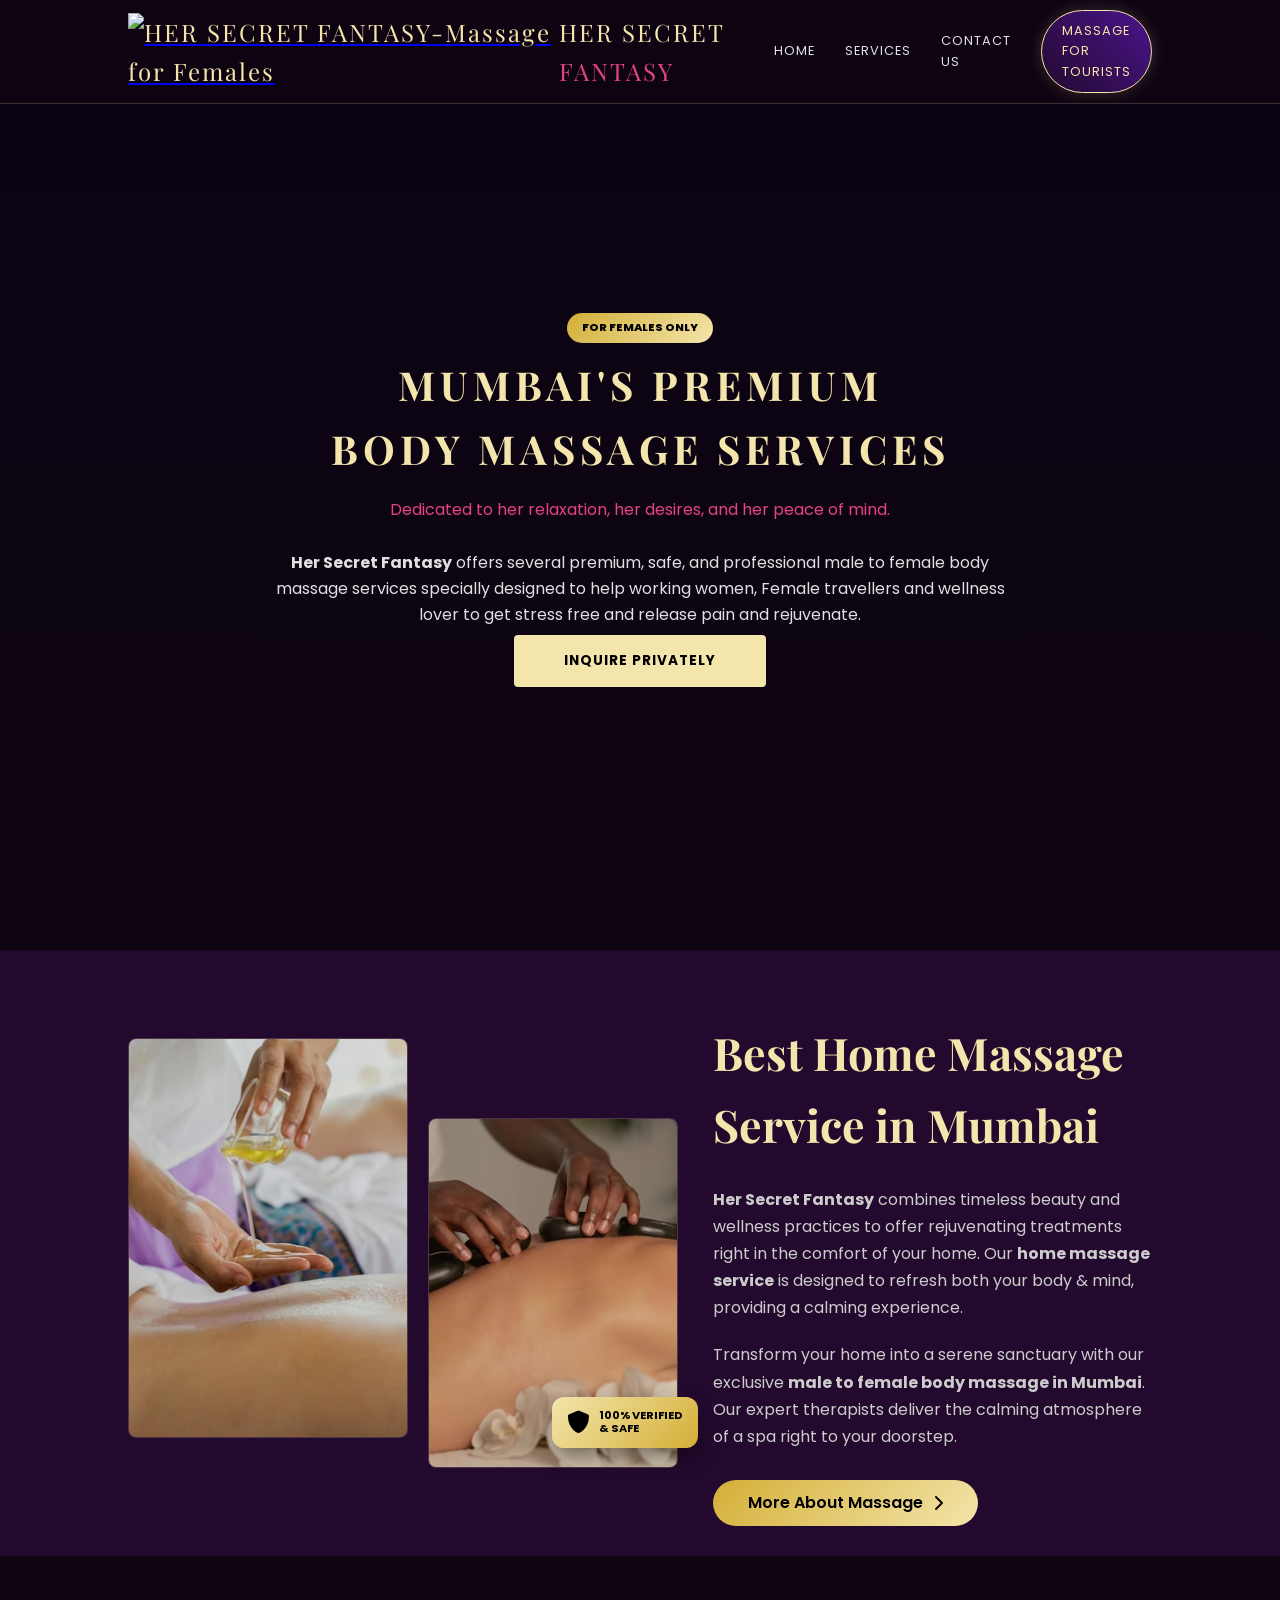
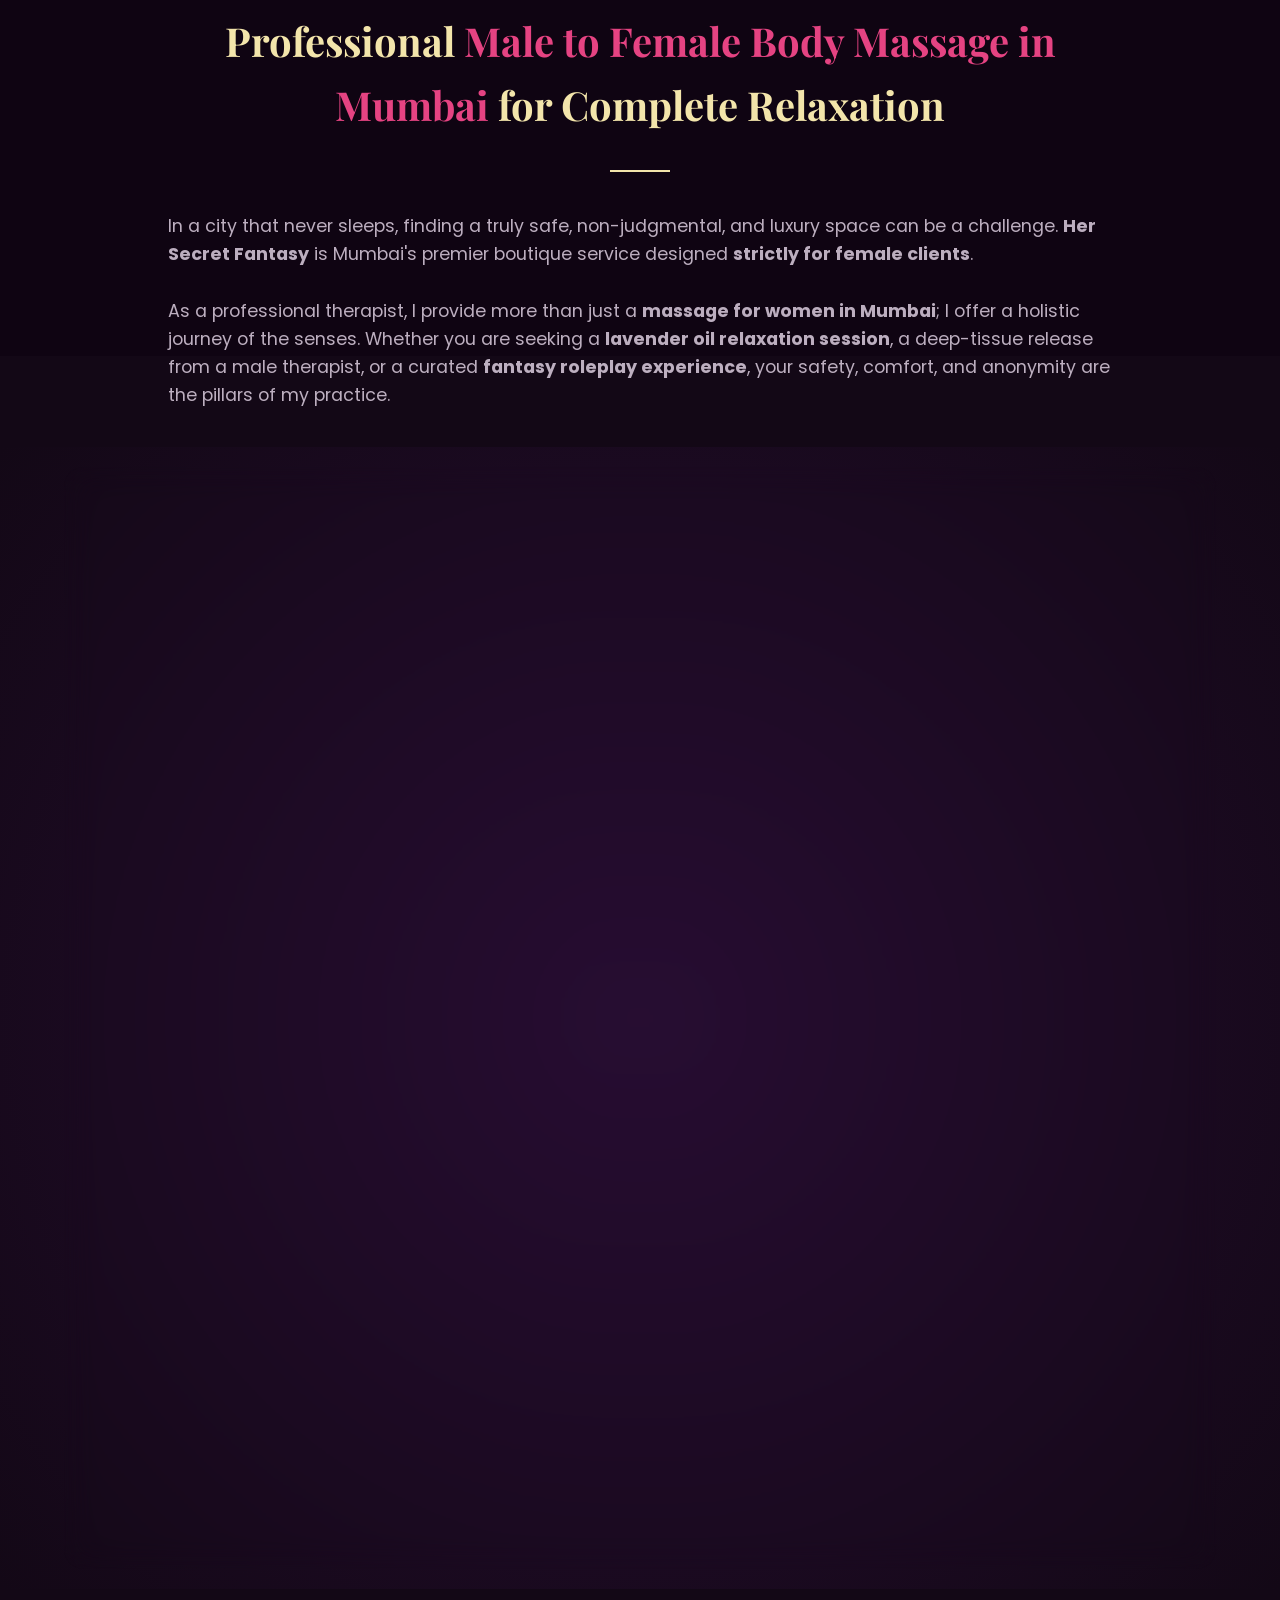
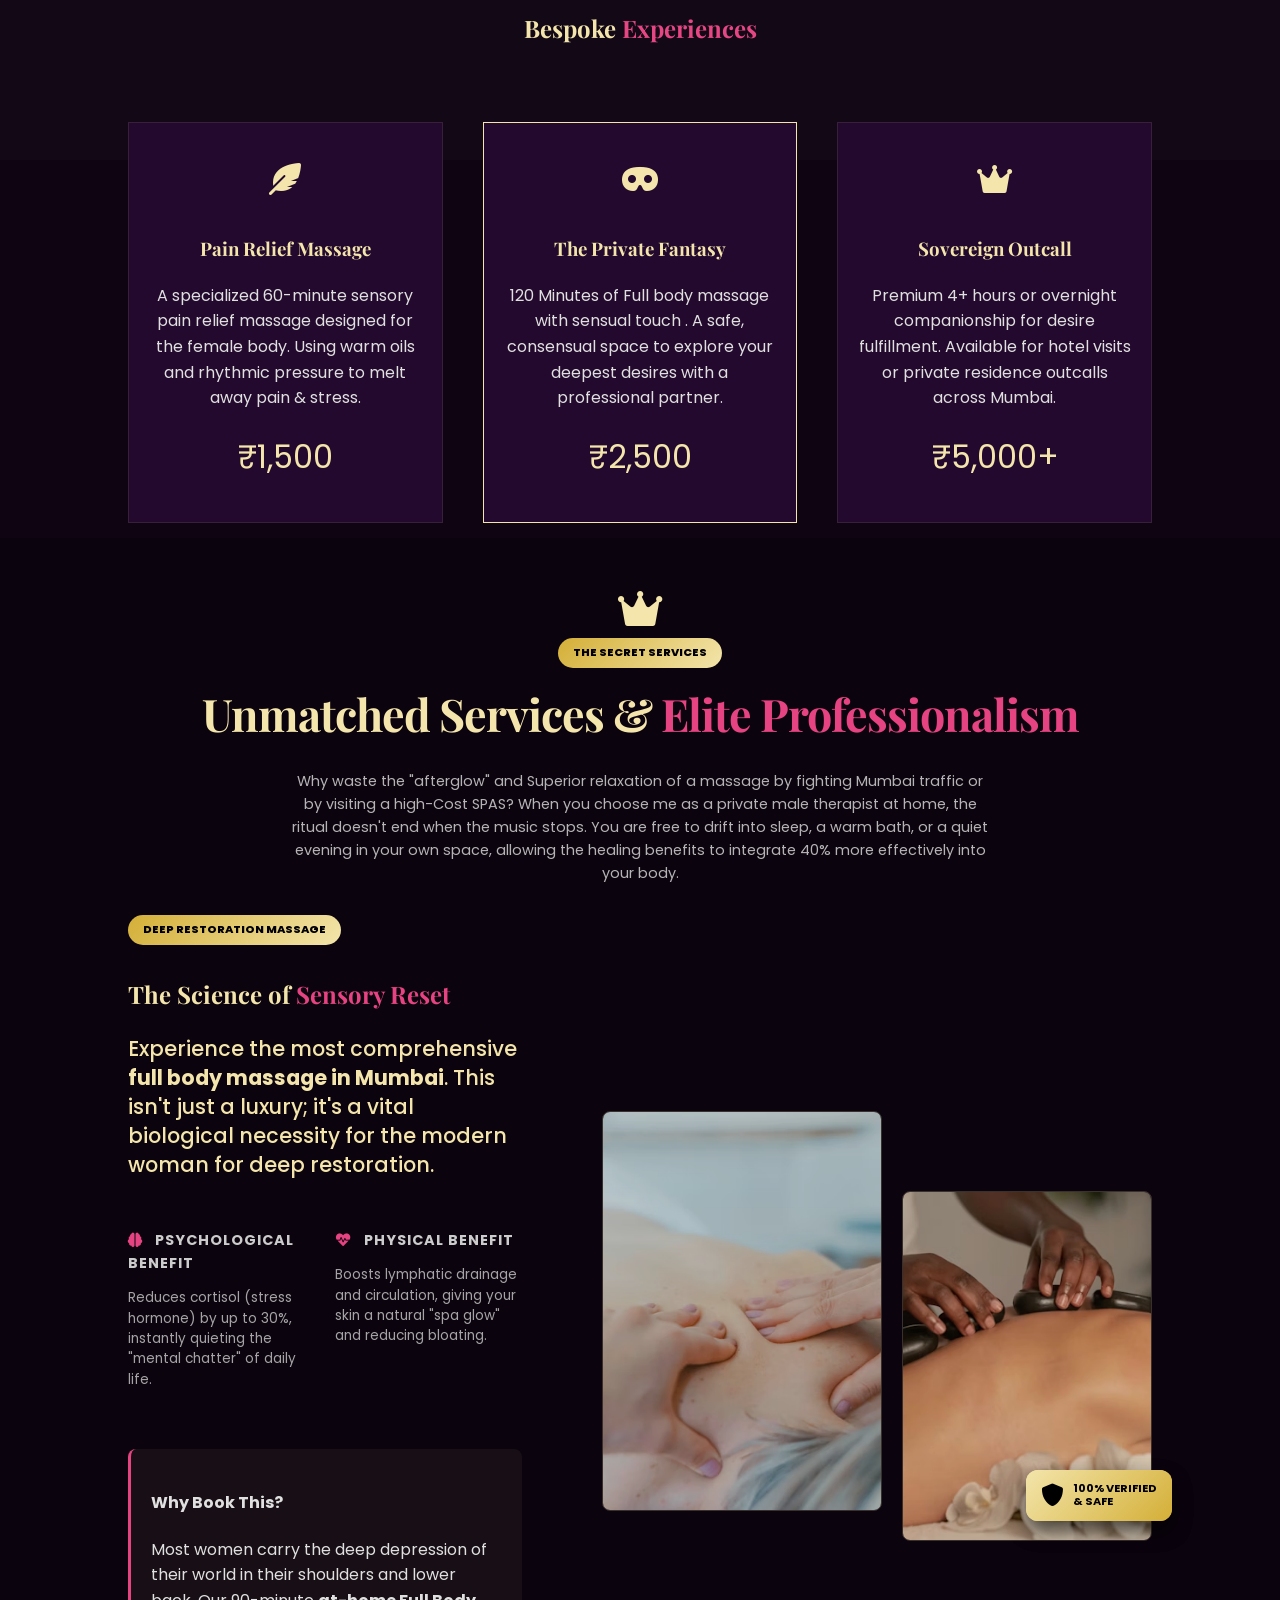
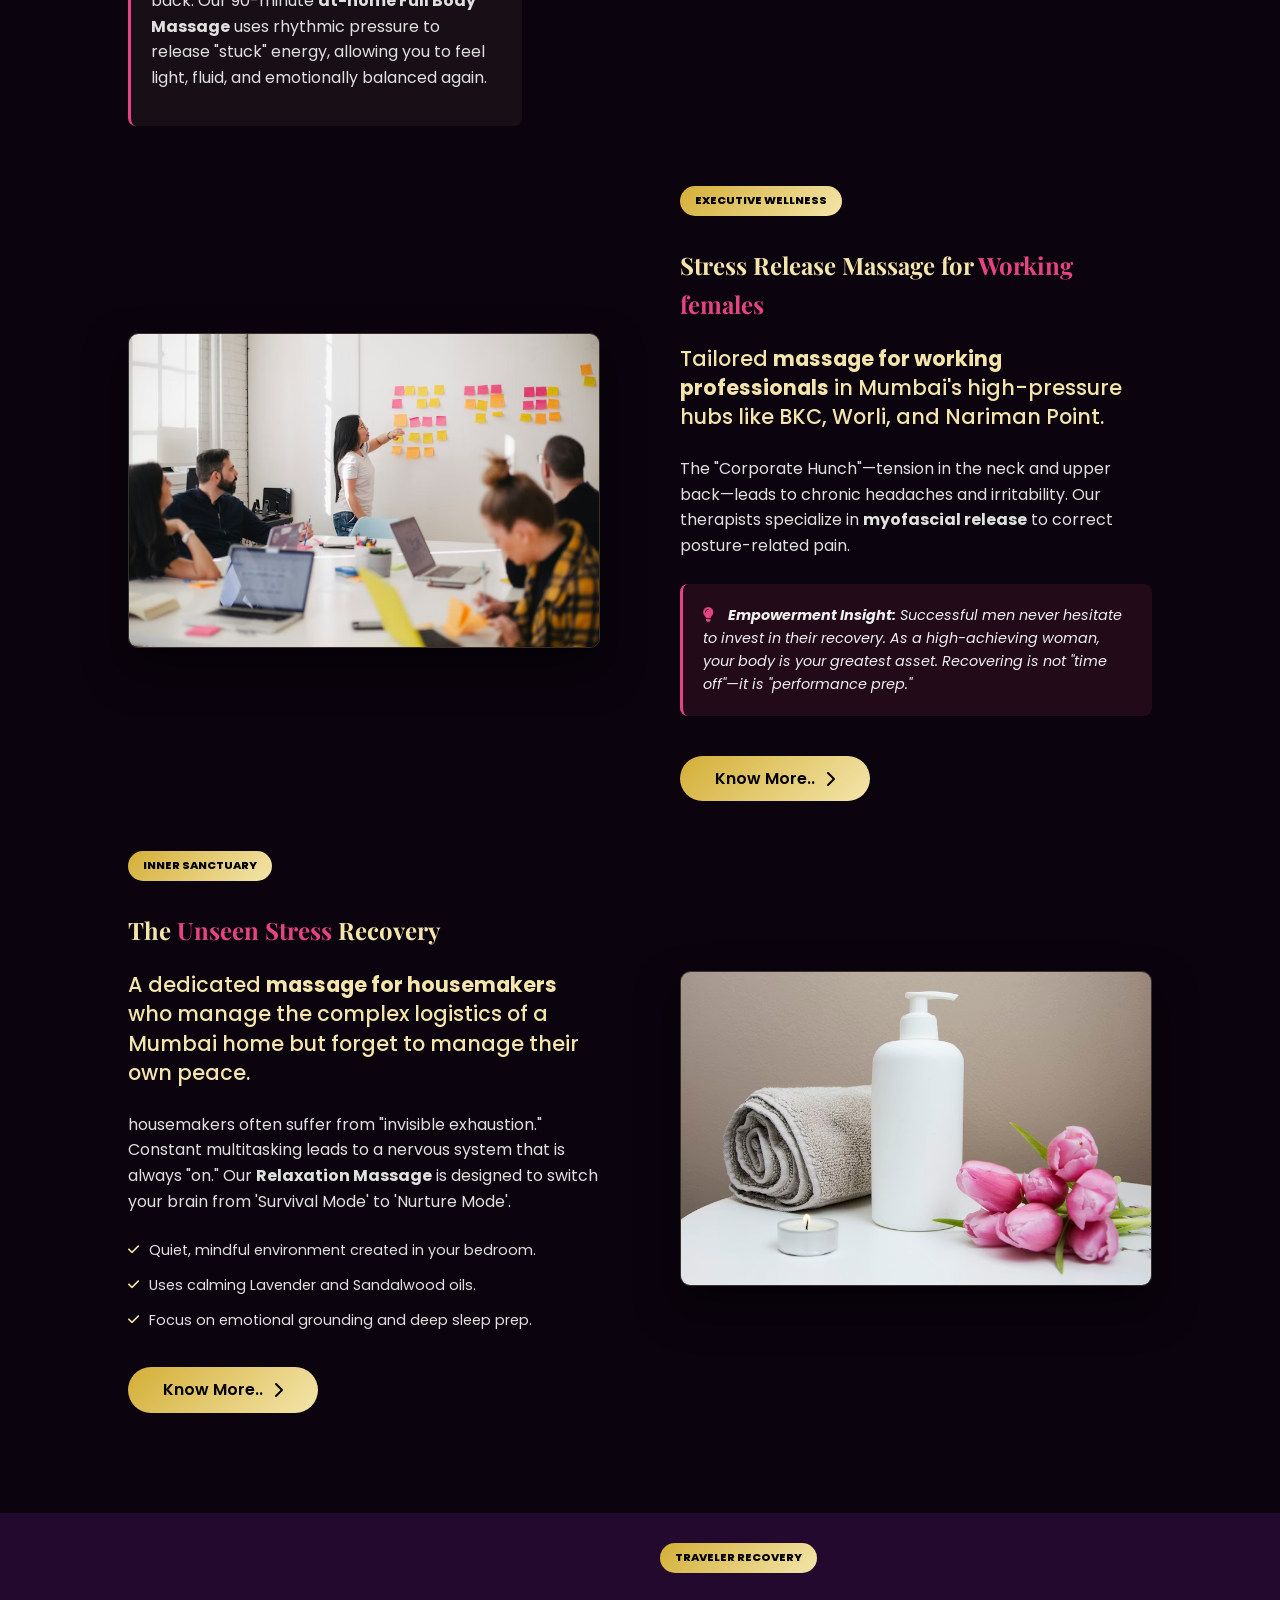
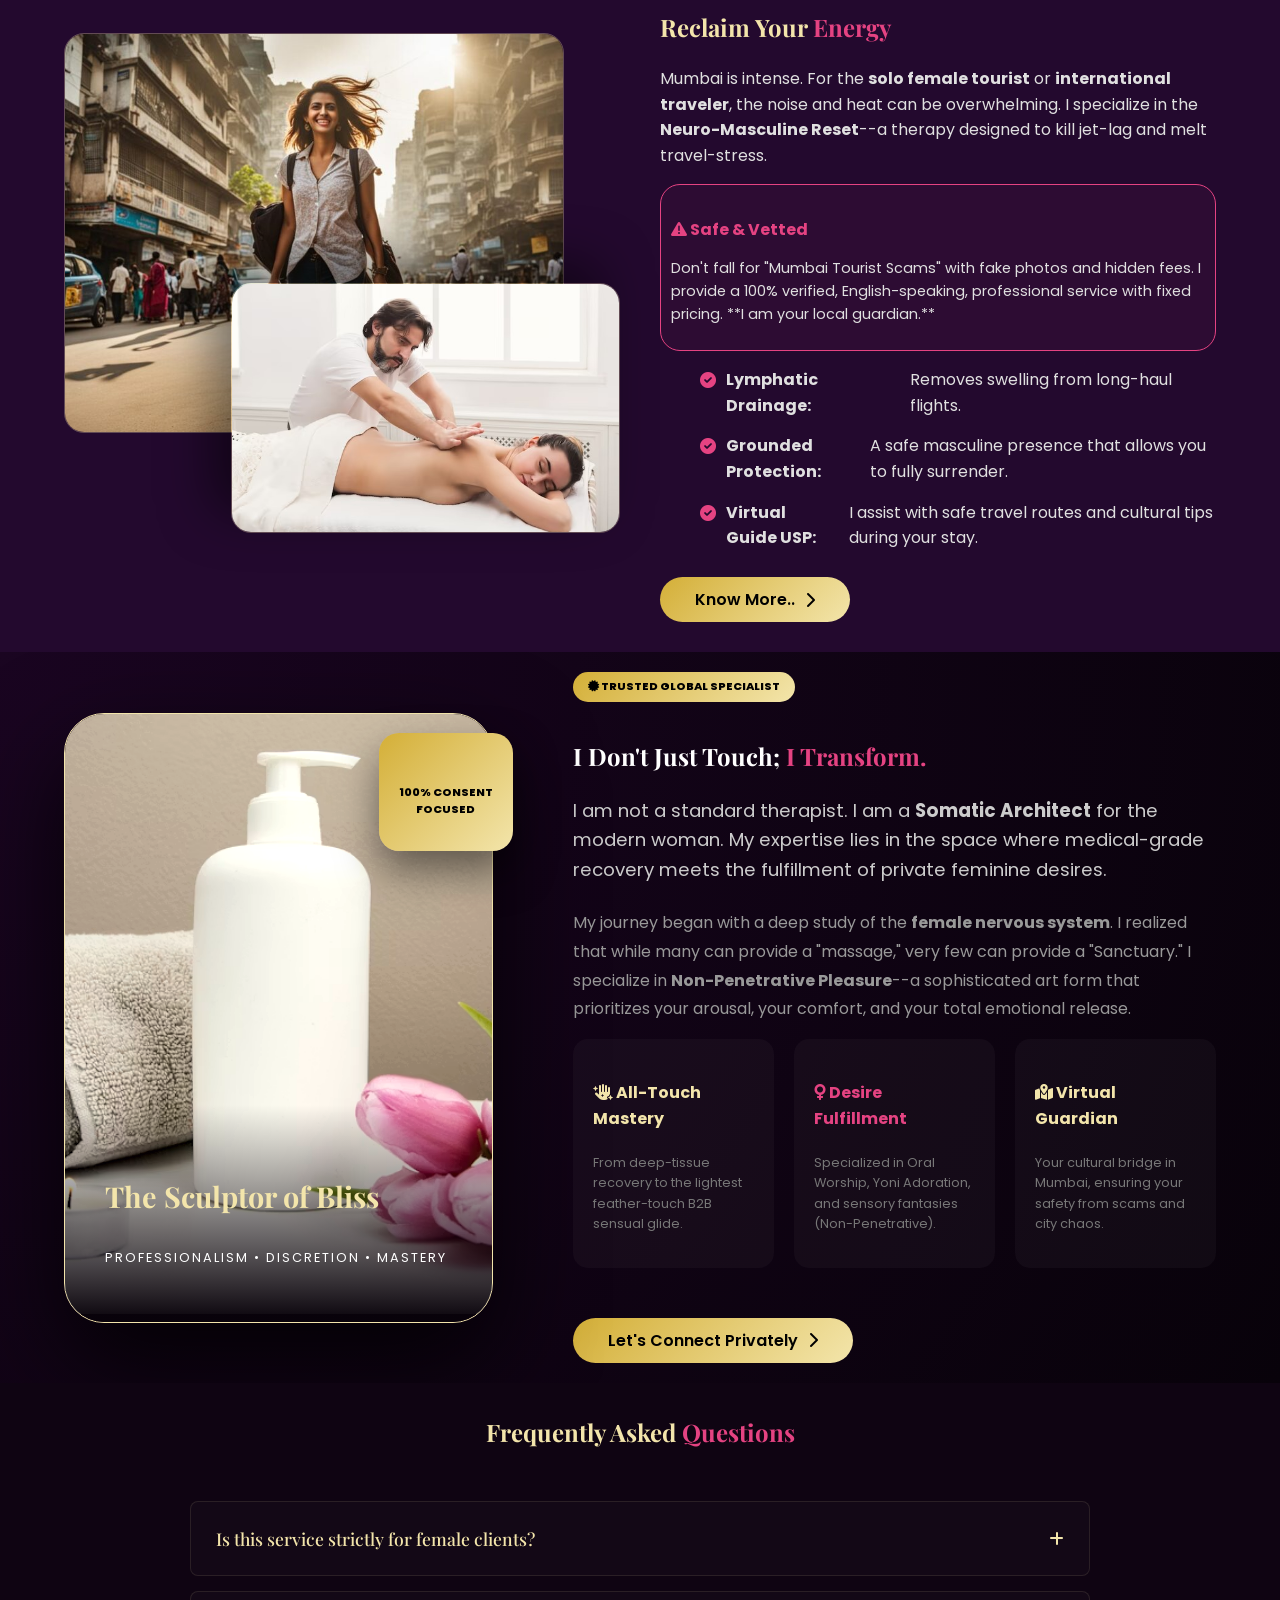
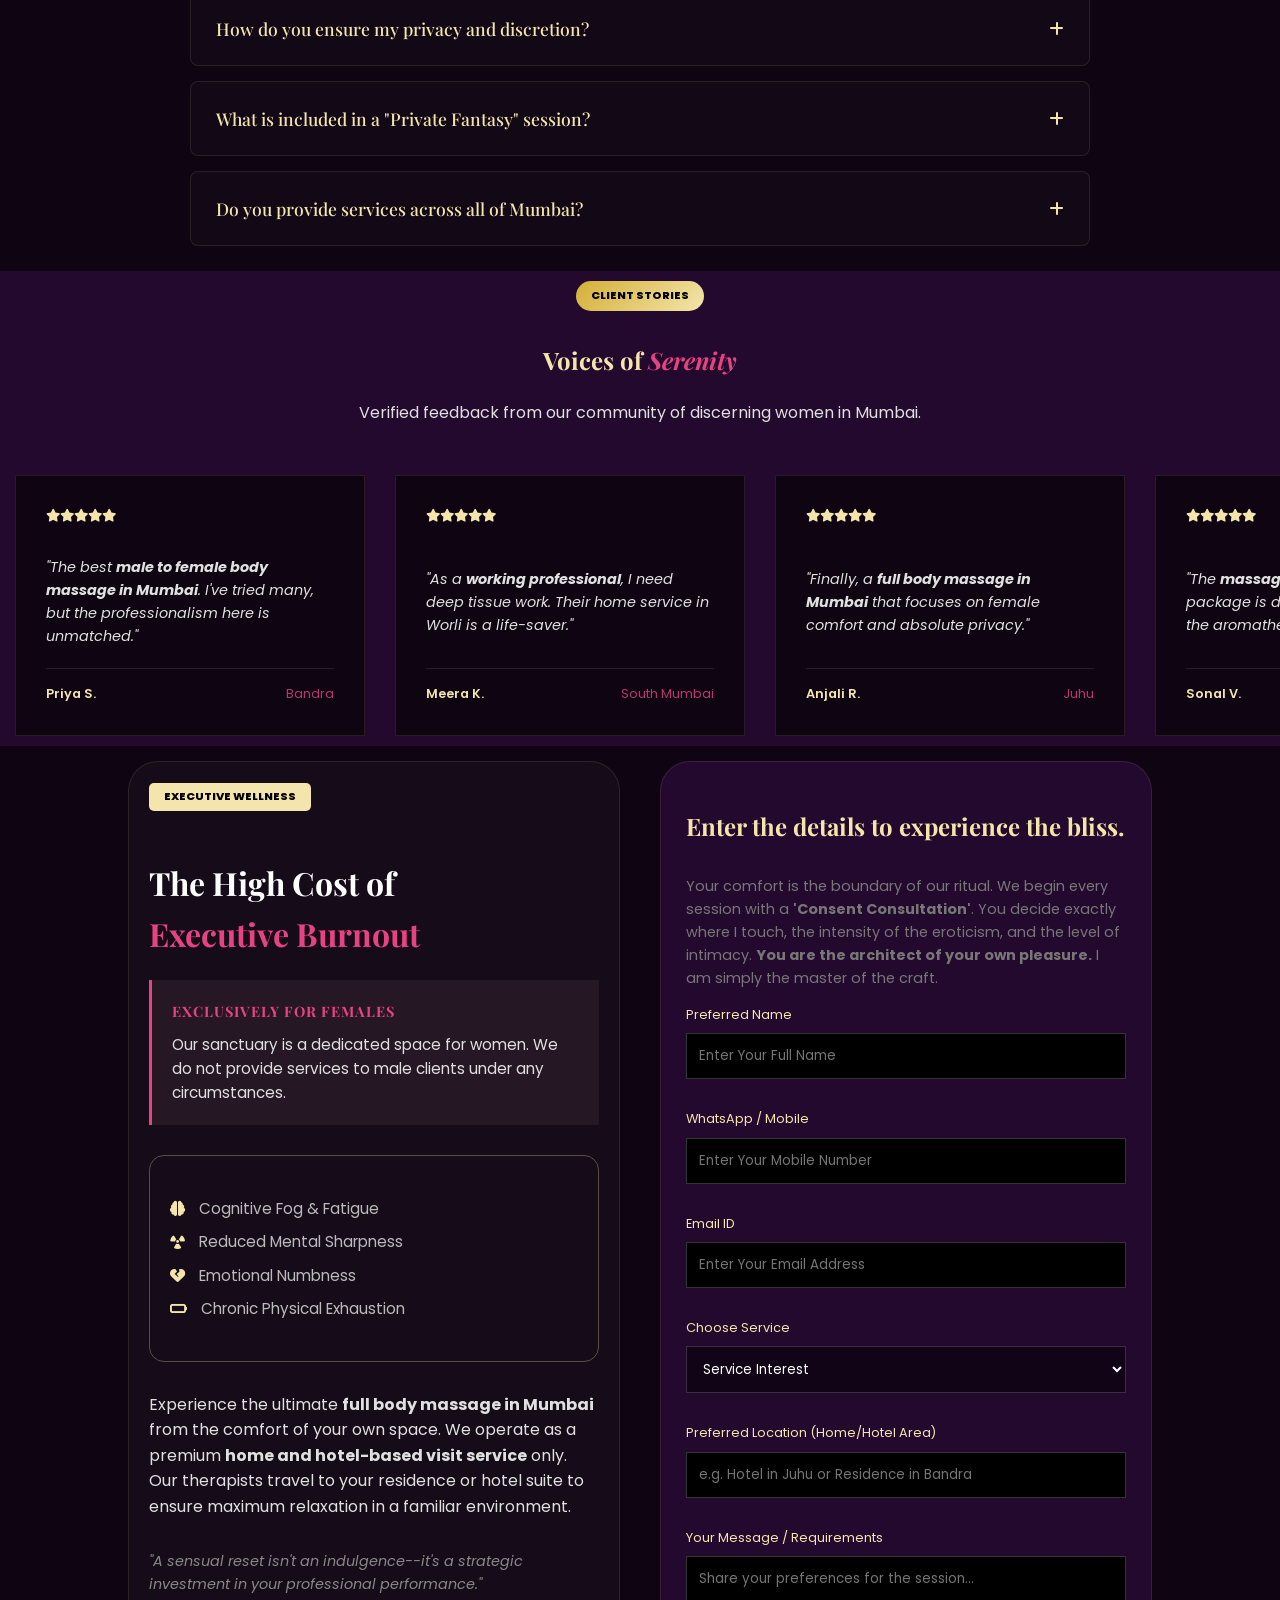
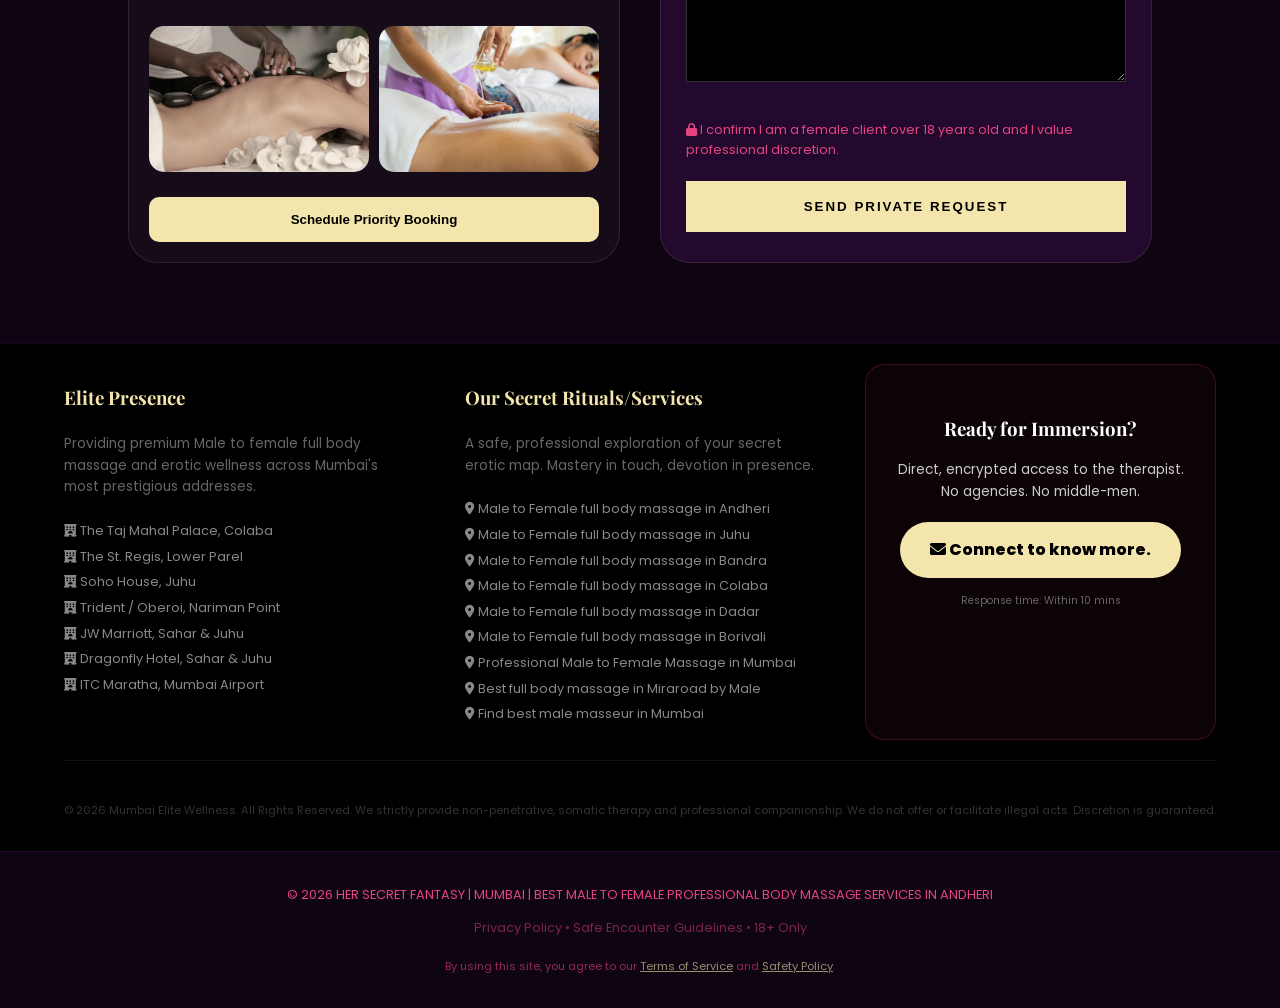
==== index.html @ 4f6065b1 "Initial commit via Netlify" ====
<!DOCTYPE HTML>
<html lang="en-US">
    <head>
        <meta charset="UTF-8">
        <meta http-equiv="refresh" content="0; url=male-to-female-body-massage-in-mumbai.html">
        <script type="text/javascript">
            window.location.href = "male-to-female-body-massage-in-mumbai.html"
        </script>
        <title>Page Redirection</title>
    </head>
    <body>
        <!-- Note: don't tell people to `click` the link, just tell them that it is a link. -->
        If you are not redirected automatically, follow this <a href='male-to-female-body-massage-in-mumbai.html'>link to example</a>.
    </body>
</html>
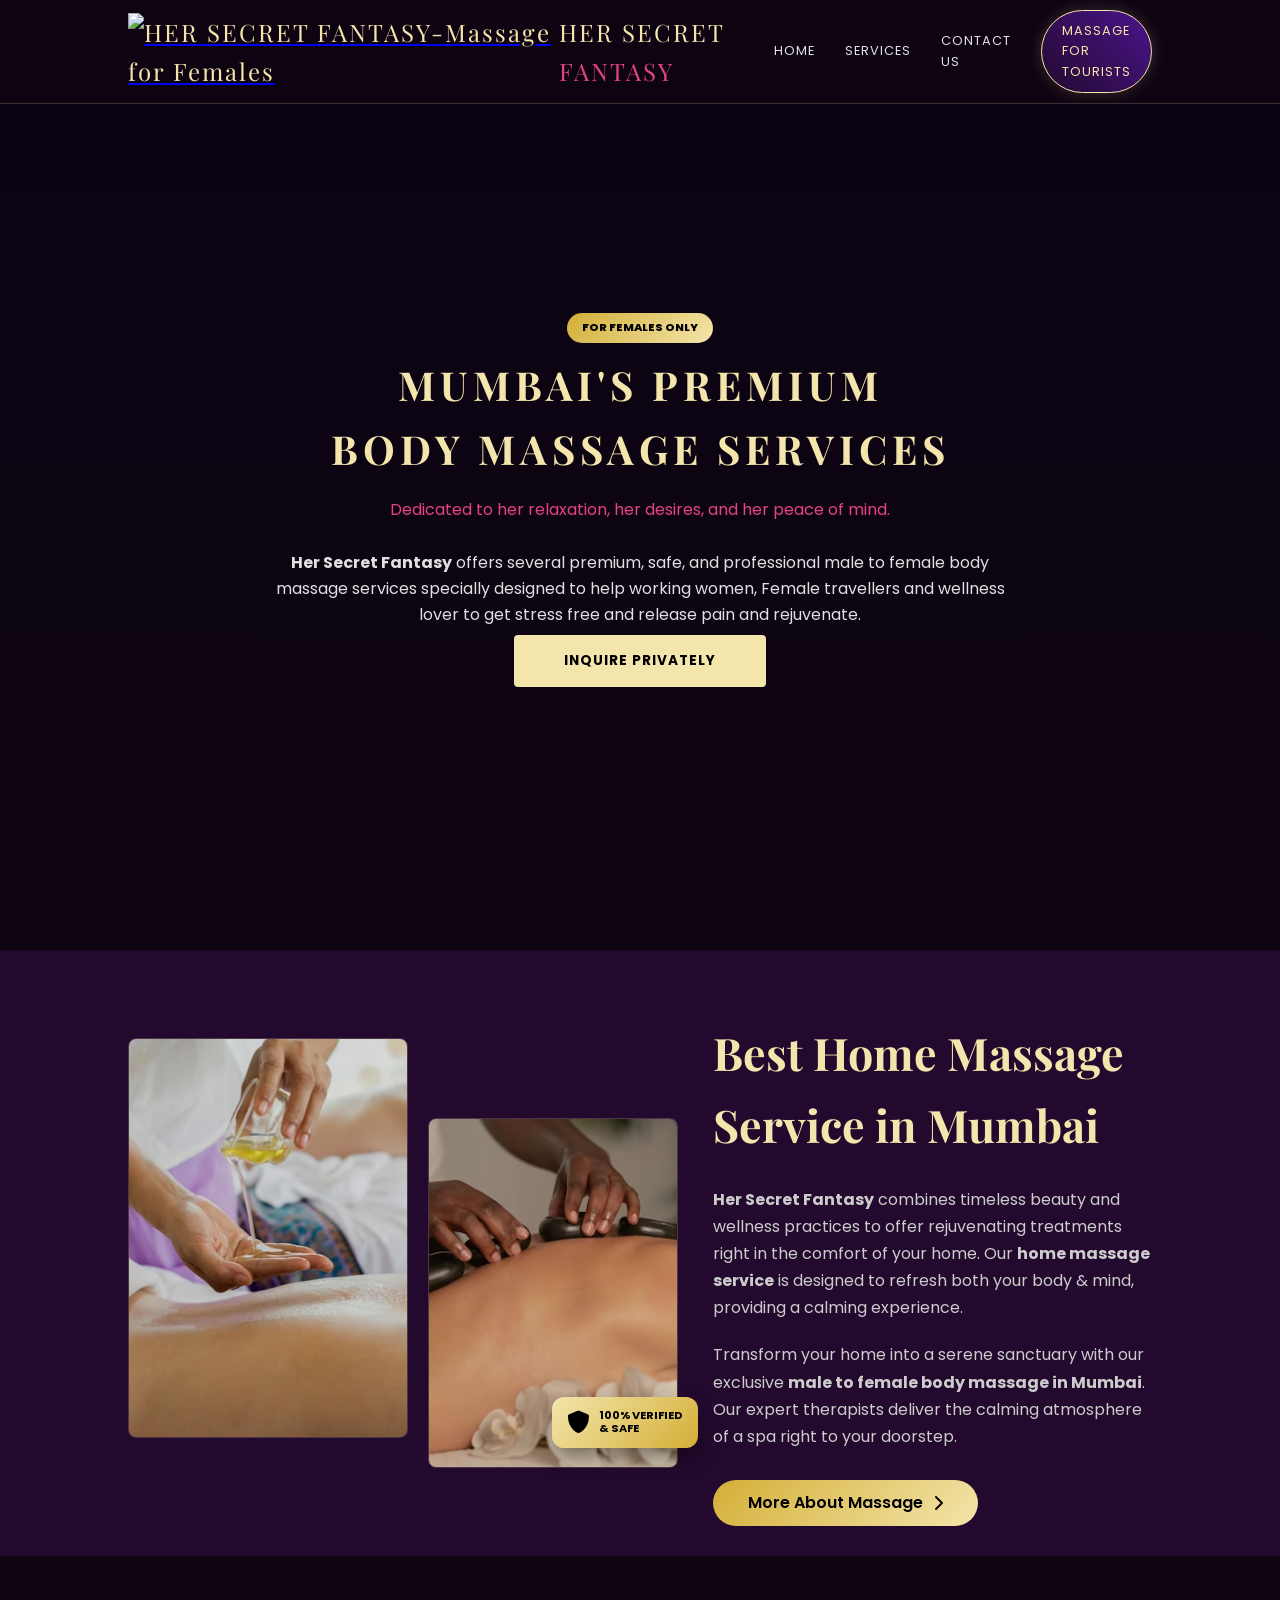
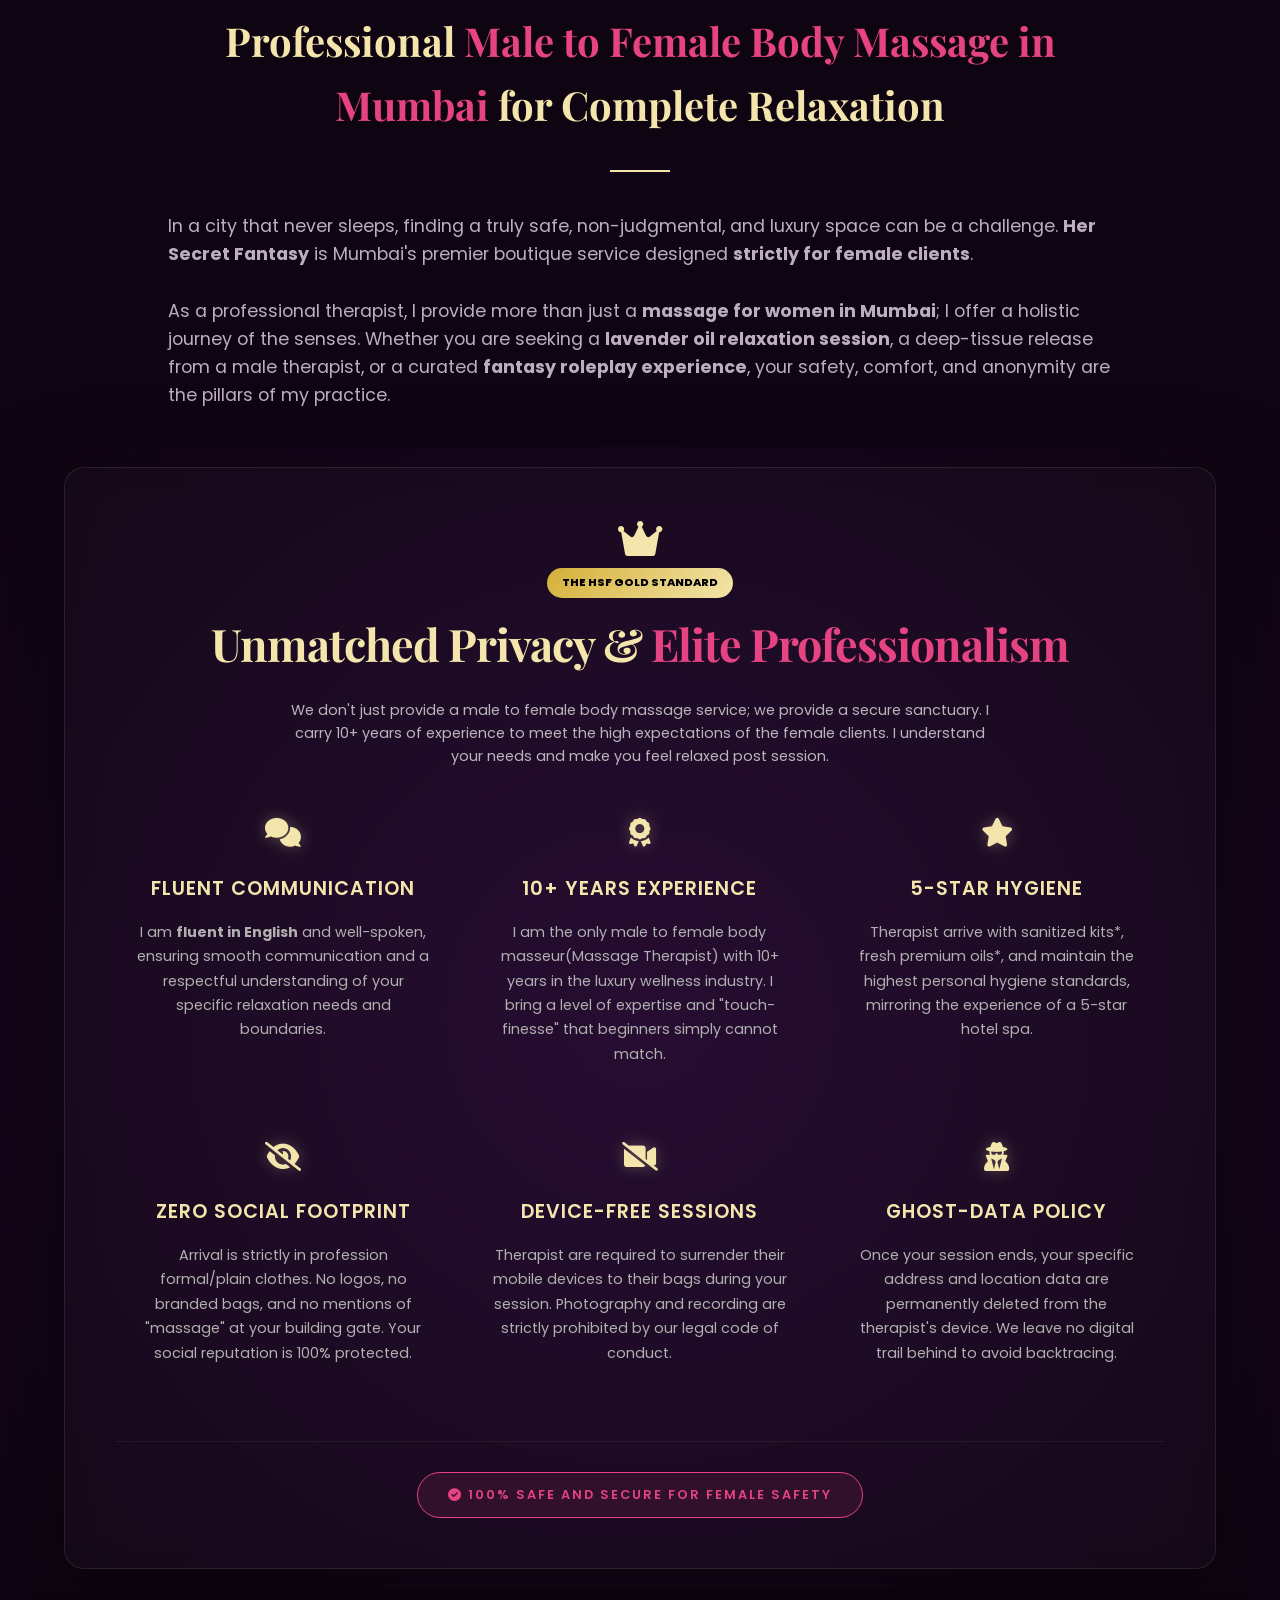
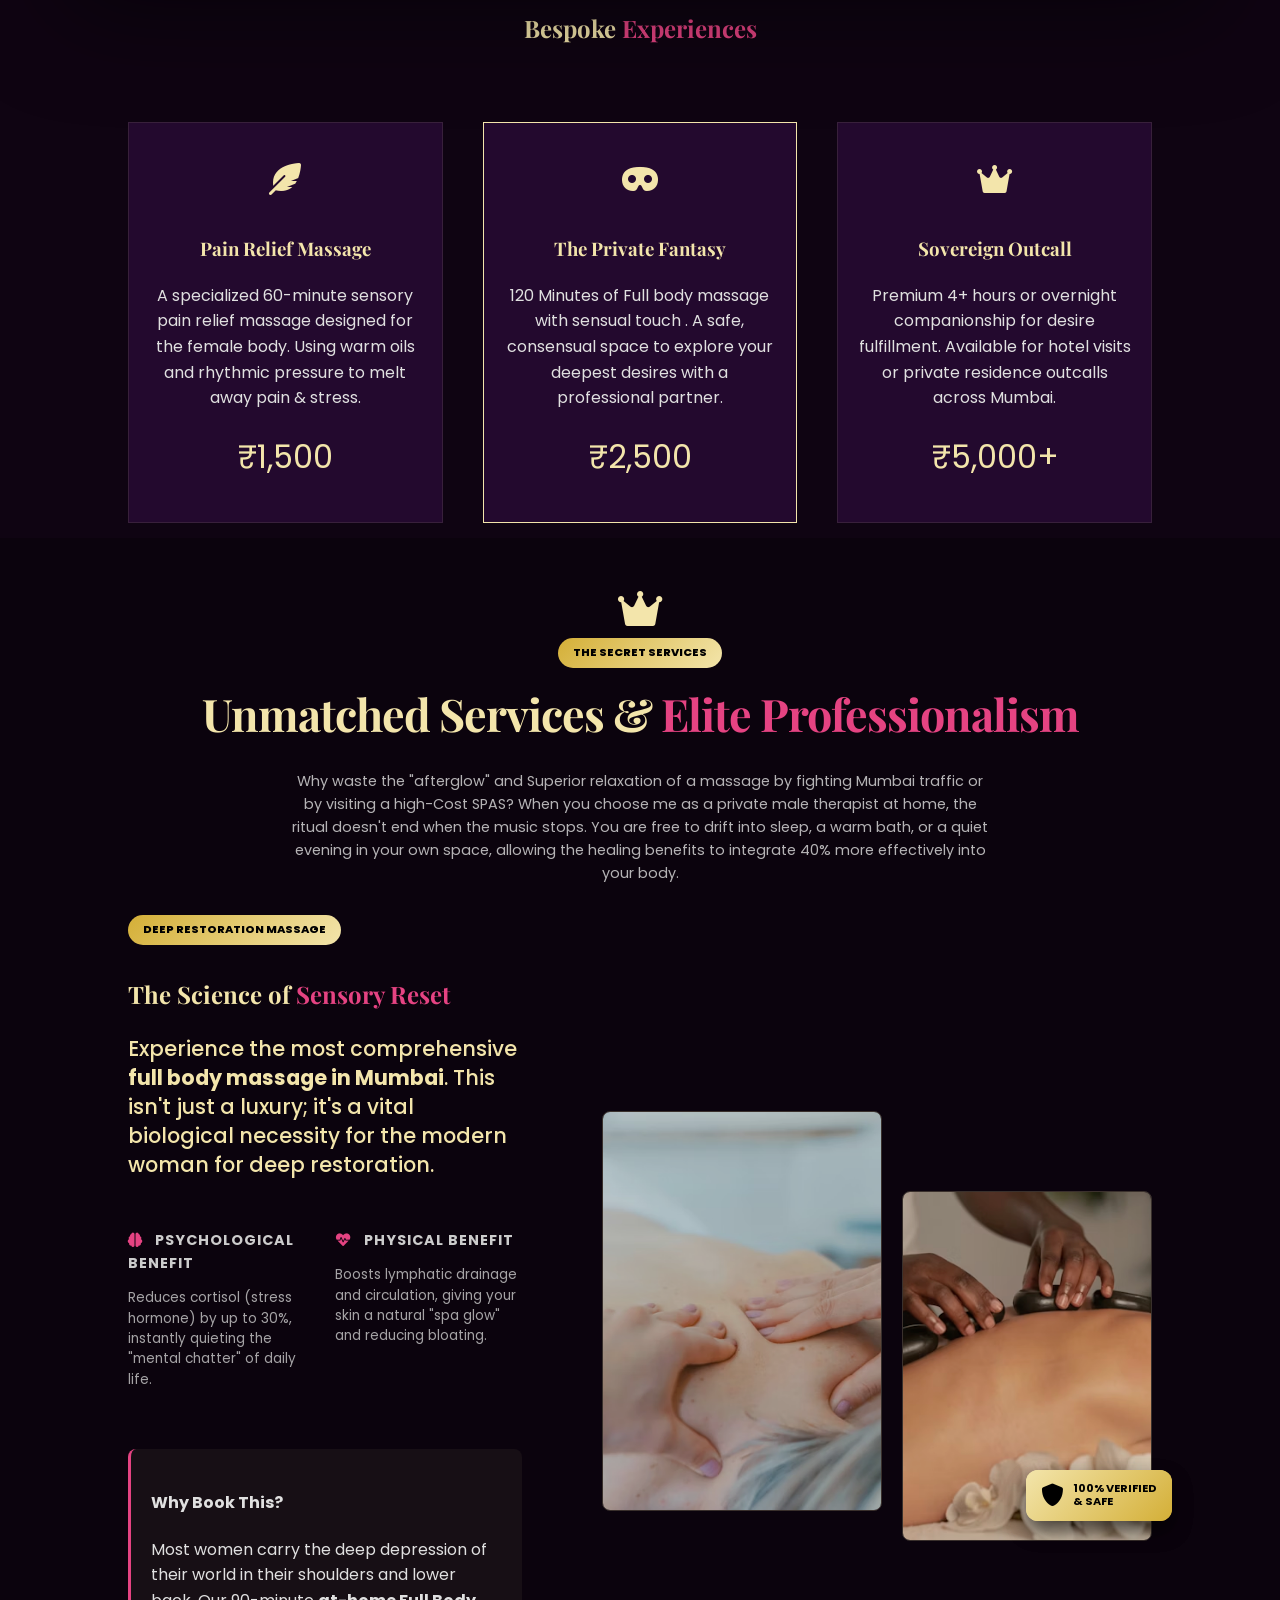
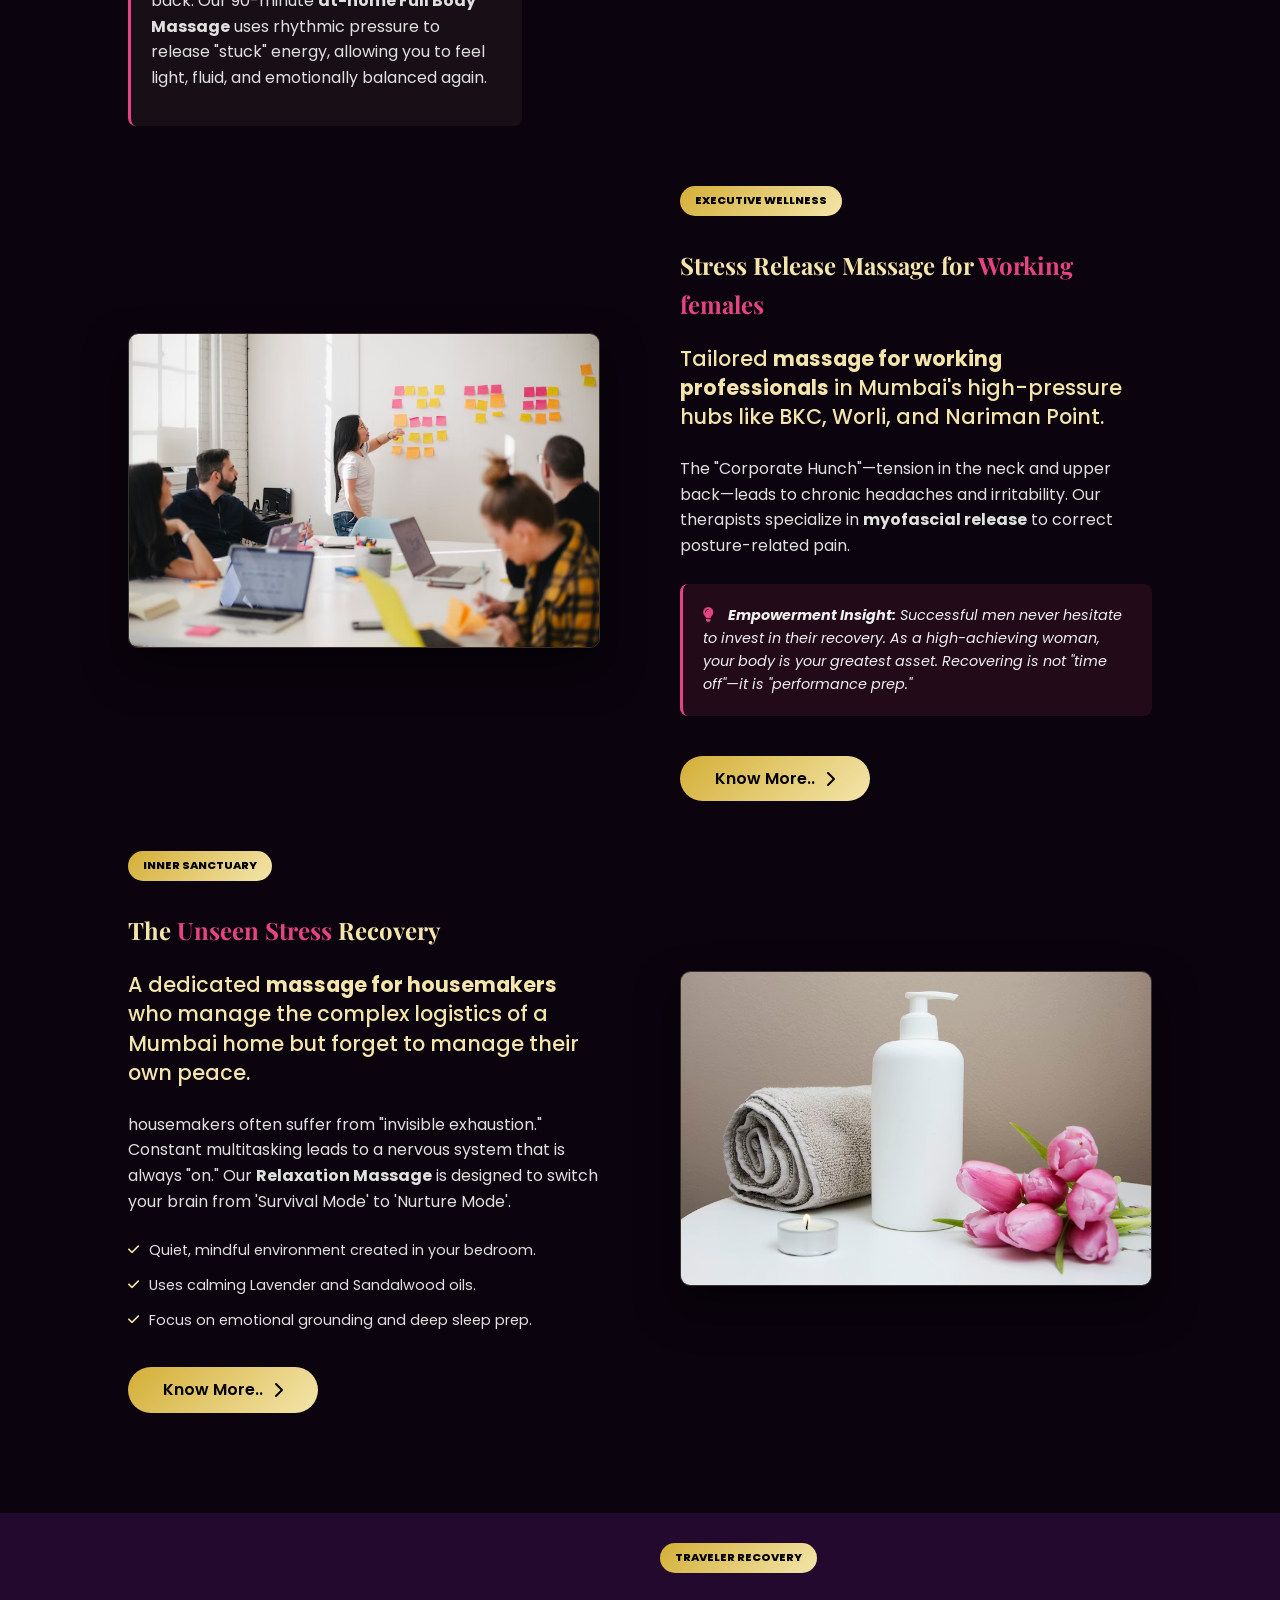
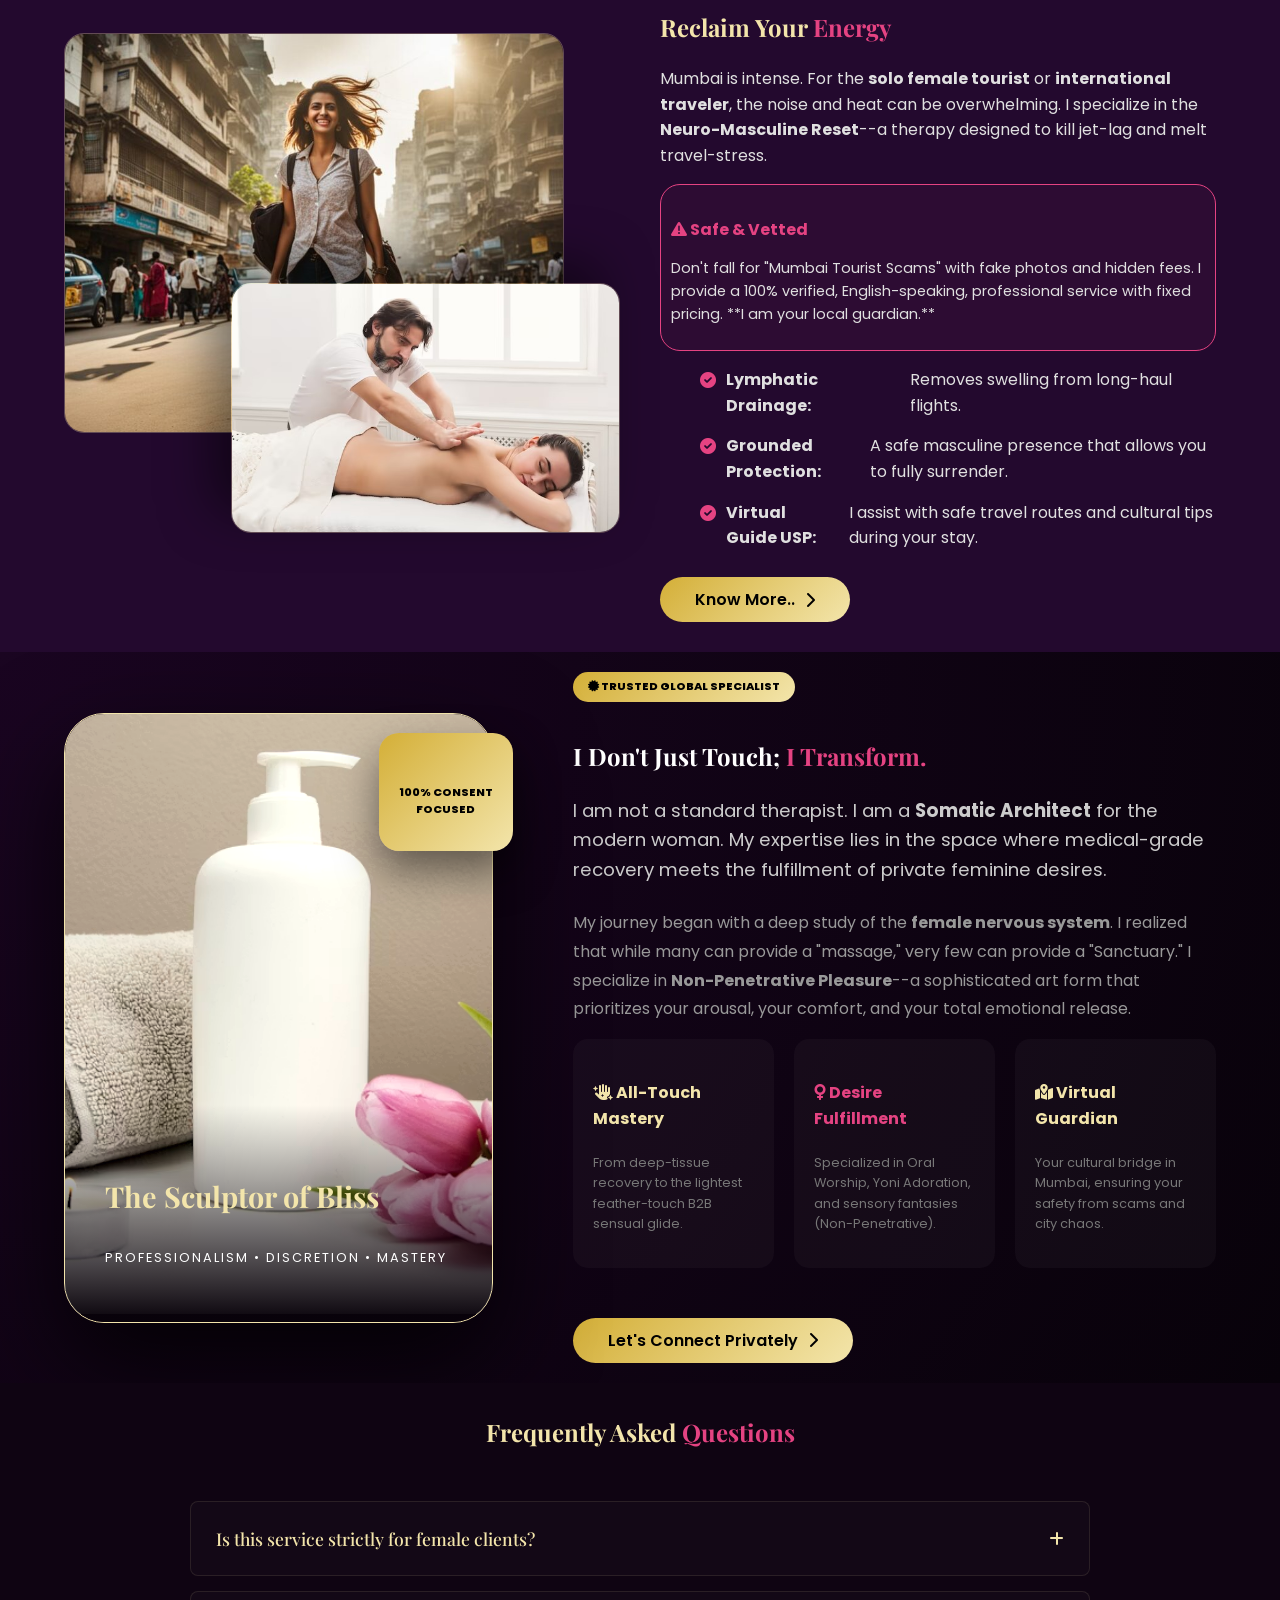
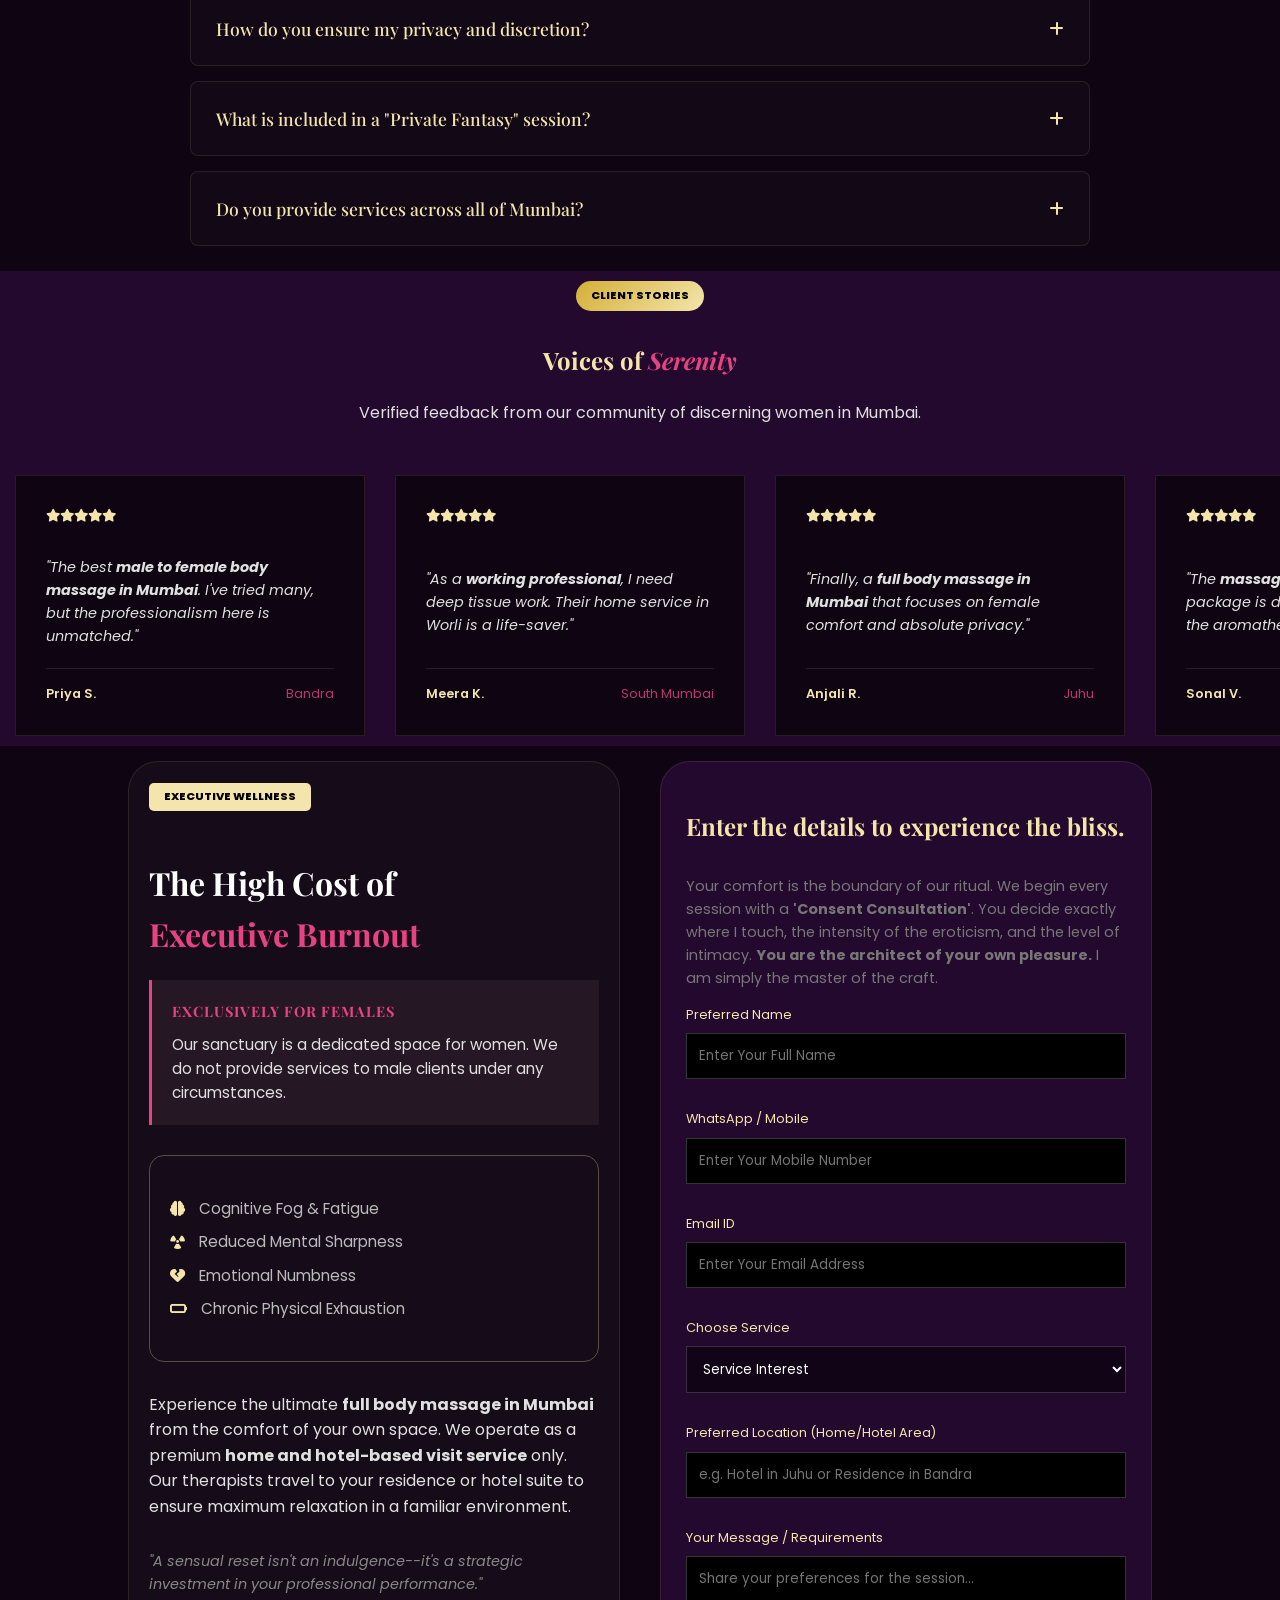
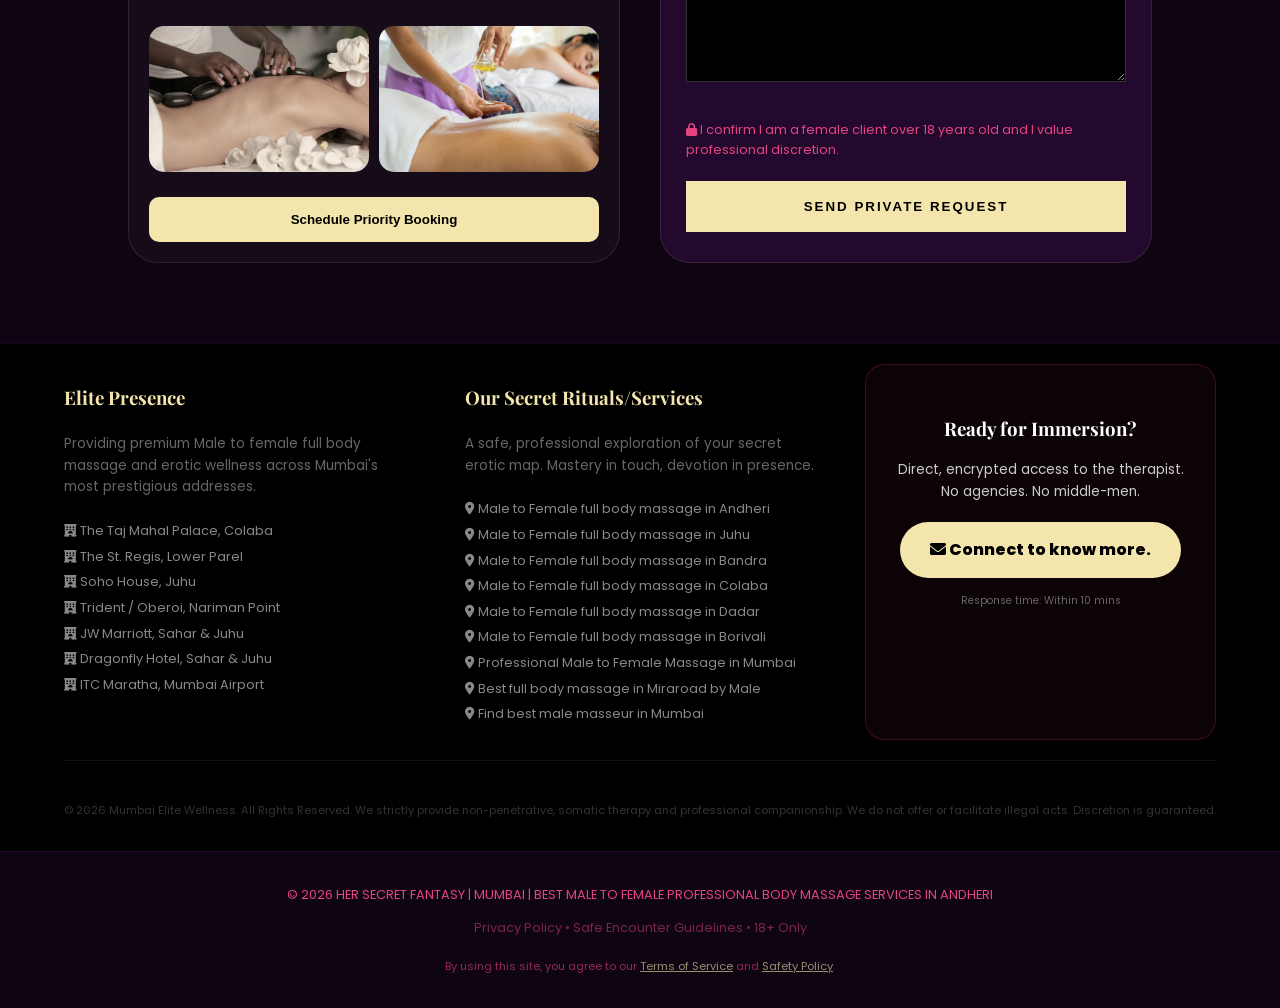
==== commit 3a39398c: "Update index.html" ====
--- a/index.html
+++ b/index.html
@@ -1,6 +1,12 @@
 <!DOCTYPE HTML>
 <html lang="en-US">
     <head>
+        <script>
+  window.dataLayer = window.dataLayer || [];
+  function gtag(){dataLayer.push(arguments);}
+  gtag('js', new Date());
+  gtag('config', 'G-ZJCHRRGRV6');
+</script>
         <meta charset="UTF-8">
         <meta http-equiv="refresh" content="0; url=male-to-female-body-massage-in-mumbai.html">
         <script type="text/javascript">
@@ -13,3 +19,4 @@
         If you are not redirected automatically, follow this <a href='male-to-female-body-massage-in-mumbai.html'>link to example</a>.
     </body>
 </html>
+
